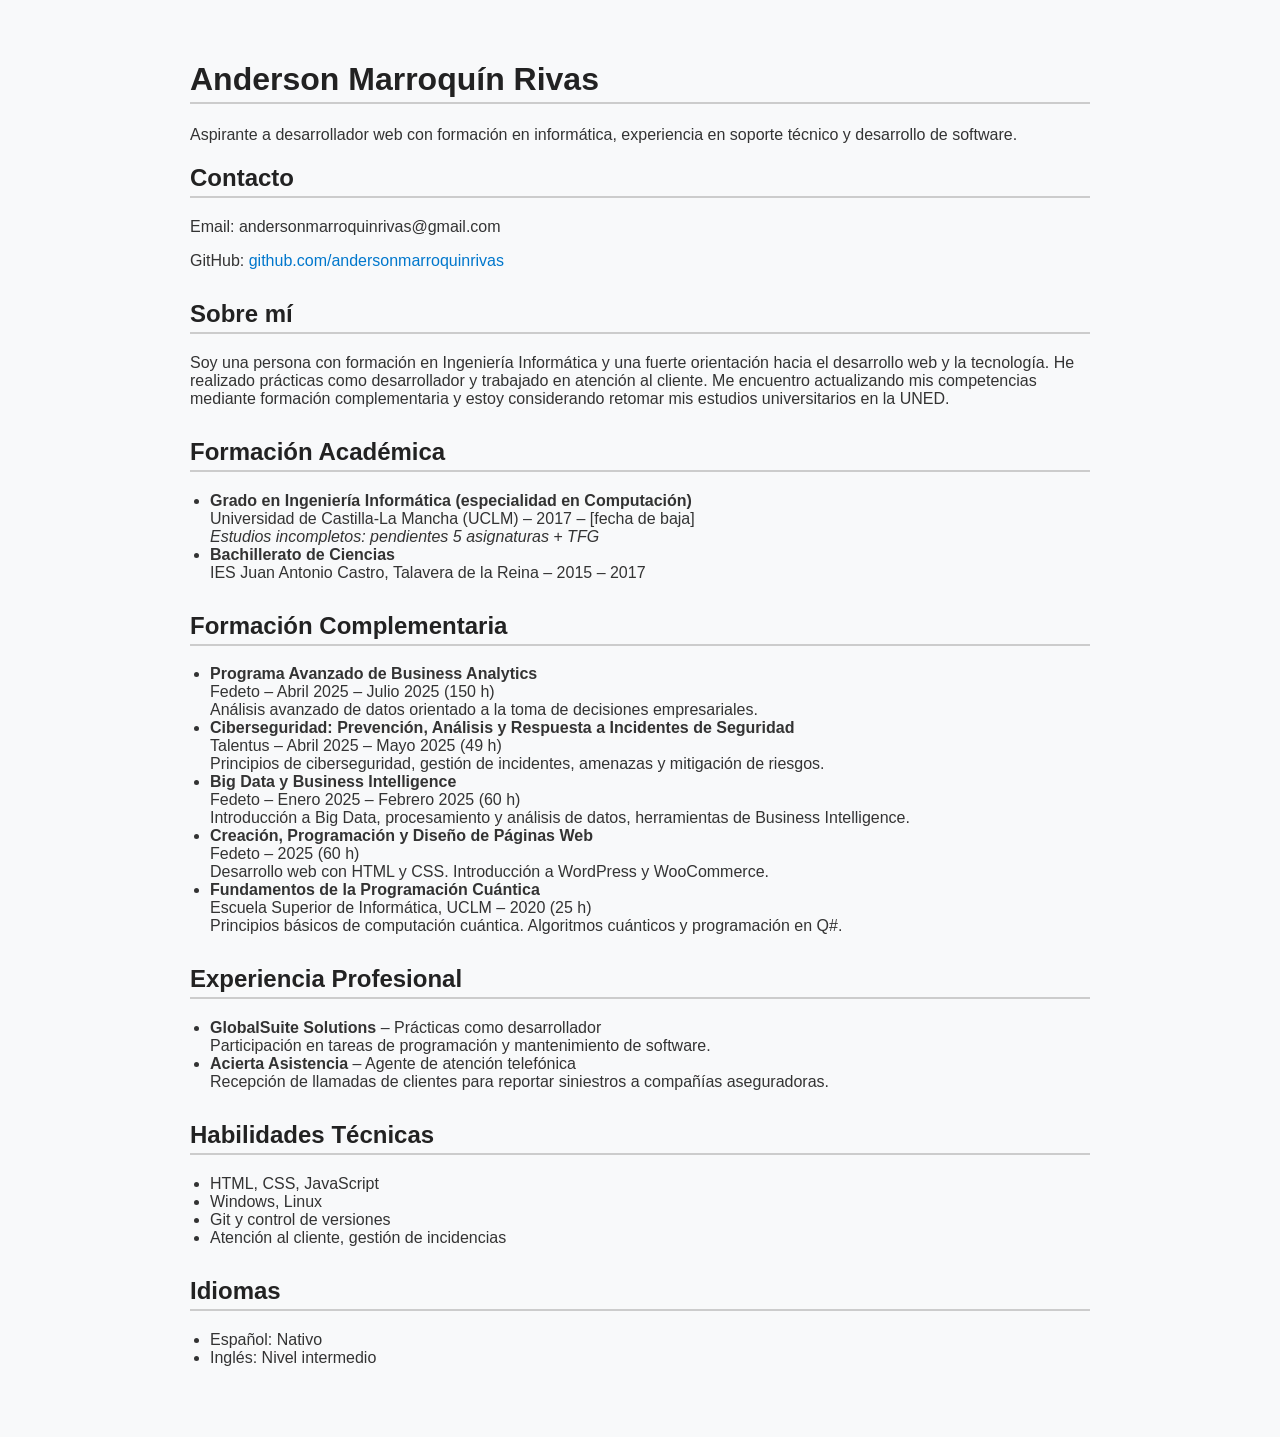
==== index.html @ 4df0bafd "Update index.html" ====
<!DOCTYPE html>
<html lang="es">
<head>
  <meta charset="UTF-8" />
  <meta name="viewport" content="width=device-width, initial-scale=1.0"/>
  <title>CV - Anderson Marroquín Rivas</title>
  <link rel="stylesheet" href="styles.css" />
  <style>
    body {
      font-family: Arial, sans-serif;
      max-width: 900px;
      margin: auto;
      padding: 40px 20px;
      background-color: #f8f9fa;
      color: #333;
    }

    h1, h2 {
      color: #222;
      border-bottom: 2px solid #ccc;
      padding-bottom: 4px;
    }

    ul {
      padding-left: 20px;
    }

    section {
      margin-bottom: 30px;
    }

    a {
      color: #0077cc;
      text-decoration: none;
    }

    a:hover {
      text-decoration: underline;
    }

    .placeholder {
      color: #888;
      font-style: italic;
    }
  </style>
</head>
<body>

  <header>
    <h1>Anderson Marroquín Rivas</h1>
    <p>Aspirante a desarrollador web con formación en informática, experiencia en soporte técnico y desarrollo de software.</p>
  </header>

  <section>
    <h2>Contacto</h2>
    <p>Email: andersonmarroquinrivas@gmail.com</p>
    <!-- <p>LinkedIn: <span class="placeholder">linkedin.com/in/tuusuario</span></p> -->
    <p>GitHub: <a href="https://github.com/andersonmarroquinrivas">github.com/andersonmarroquinrivas</a></p>
  </section>

  <section>
    <h2>Sobre mí</h2>
    <p>Soy una persona con formación en Ingeniería Informática y una fuerte orientación hacia el desarrollo web y la tecnología. He realizado prácticas como desarrollador y trabajado en atención al cliente. Me encuentro actualizando mis competencias mediante formación complementaria y estoy considerando retomar mis estudios universitarios en la UNED.</p>
  </section>

  <section>
    <h2>Formación Académica</h2>
    <ul>
      <li><strong>Grado en Ingeniería Informática (especialidad en Computación)</strong><br />
          Universidad de Castilla-La Mancha (UCLM) – 2017 – [fecha de baja]<br />
          <em>Estudios incompletos: pendientes 5 asignaturas + TFG</em>
      </li>
      <li><strong>Bachillerato de Ciencias</strong><br />
          IES Juan Antonio Castro, Talavera de la Reina – 2015 – 2017
      </li>
    </ul>
  </section>

  <section>
    <h2>Formación Complementaria</h2>
    <ul>
      <li><strong>Programa Avanzado de Business Analytics</strong><br />
          Fedeto – Abril 2025 – Julio 2025 (150 h)<br />
          Análisis avanzado de datos orientado a la toma de decisiones empresariales.
      </li>
      <li><strong>Ciberseguridad: Prevención, Análisis y Respuesta a Incidentes de Seguridad</strong><br />
          Talentus – Abril 2025 – Mayo 2025 (49 h)<br />
          Principios de ciberseguridad, gestión de incidentes, amenazas y mitigación de riesgos.
      </li>
      <li><strong>Big Data y Business Intelligence</strong><br />
          Fedeto – Enero 2025 – Febrero 2025 (60 h)<br />
          Introducción a Big Data, procesamiento y análisis de datos, herramientas de Business Intelligence.
      </li>
      <li><strong>Creación, Programación y Diseño de Páginas Web</strong><br />
          Fedeto – 2025 (60 h)<br />
          Desarrollo web con HTML y CSS. Introducción a WordPress y WooCommerce.
      </li>
      <li><strong>Fundamentos de la Programación Cuántica</strong><br />
          Escuela Superior de Informática, UCLM – 2020 (25 h)<br />
          Principios básicos de computación cuántica. Algoritmos cuánticos y programación en Q#.
      </li>
    </ul>
  </section>

  <section>
    <h2>Experiencia Profesional</h2>
    <ul>
      <li><strong>GlobalSuite Solutions</strong> – Prácticas como desarrollador<br />
          Participación en tareas de programación y mantenimiento de software.
      </li>
      <li><strong>Acierta Asistencia</strong> – Agente de atención telefónica<br />
          Recepción de llamadas de clientes para reportar siniestros a compañías aseguradoras.
      </li>
    </ul>
  </section>

  <section>
    <h2>Habilidades Técnicas</h2>
    <ul>
      <li>HTML, CSS, JavaScript</li>
      <li>Windows, Linux</li>
      <li>Git y control de versiones</li>
      <li>Atención al cliente, gestión de incidencias</li>
    </ul>
  </section>

  <section>
    <h2>Idiomas</h2>
    <ul>
      <li>Español: Nativo</li>
      <li>Inglés: Nivel intermedio</li>
    </ul>
  </section>

</body>
</html>
---- styles.css ----
/* Estilos generales */
body {
    margin: 0;
    padding: 0;
    font-family: Arial, sans-serif;
    background-color: #f5f5f5;
    color: #333;
  }
  
  /* Contenedor principal */
  .container {
    max-width: 800px;
    margin: 40px auto;
    padding: 20px;
    background-color: #fff;
    border-radius: 8px;
    box-shadow: 0 0 10px rgba(0,0,0,0.1);
  }
  
  /* Encabezado */
  .header {
    text-align: center;
    margin-bottom: 30px;
  }
  
  .header h1 {
    margin: 0;
    font-size: 2.5rem;
  }
  
  .header p {
    color: #666;
  }
  
  /* Secciones */
  .section {
    margin-bottom: 40px;
  }
  
  .section h2 {
    font-size: 1.5rem;
    border-bottom: 2px solid #ccc;
    padding-bottom: 5px;
    margin-bottom: 15px;
  }
  
  .section ul {
    padding-left: 20px;
  }
  
  .section li {
    margin-bottom: 8px;
  }
  
  a {
    color: #0077cc;
    text-decoration: none;
  }
  
  a:hover {
    text-decoration: underline;
  }
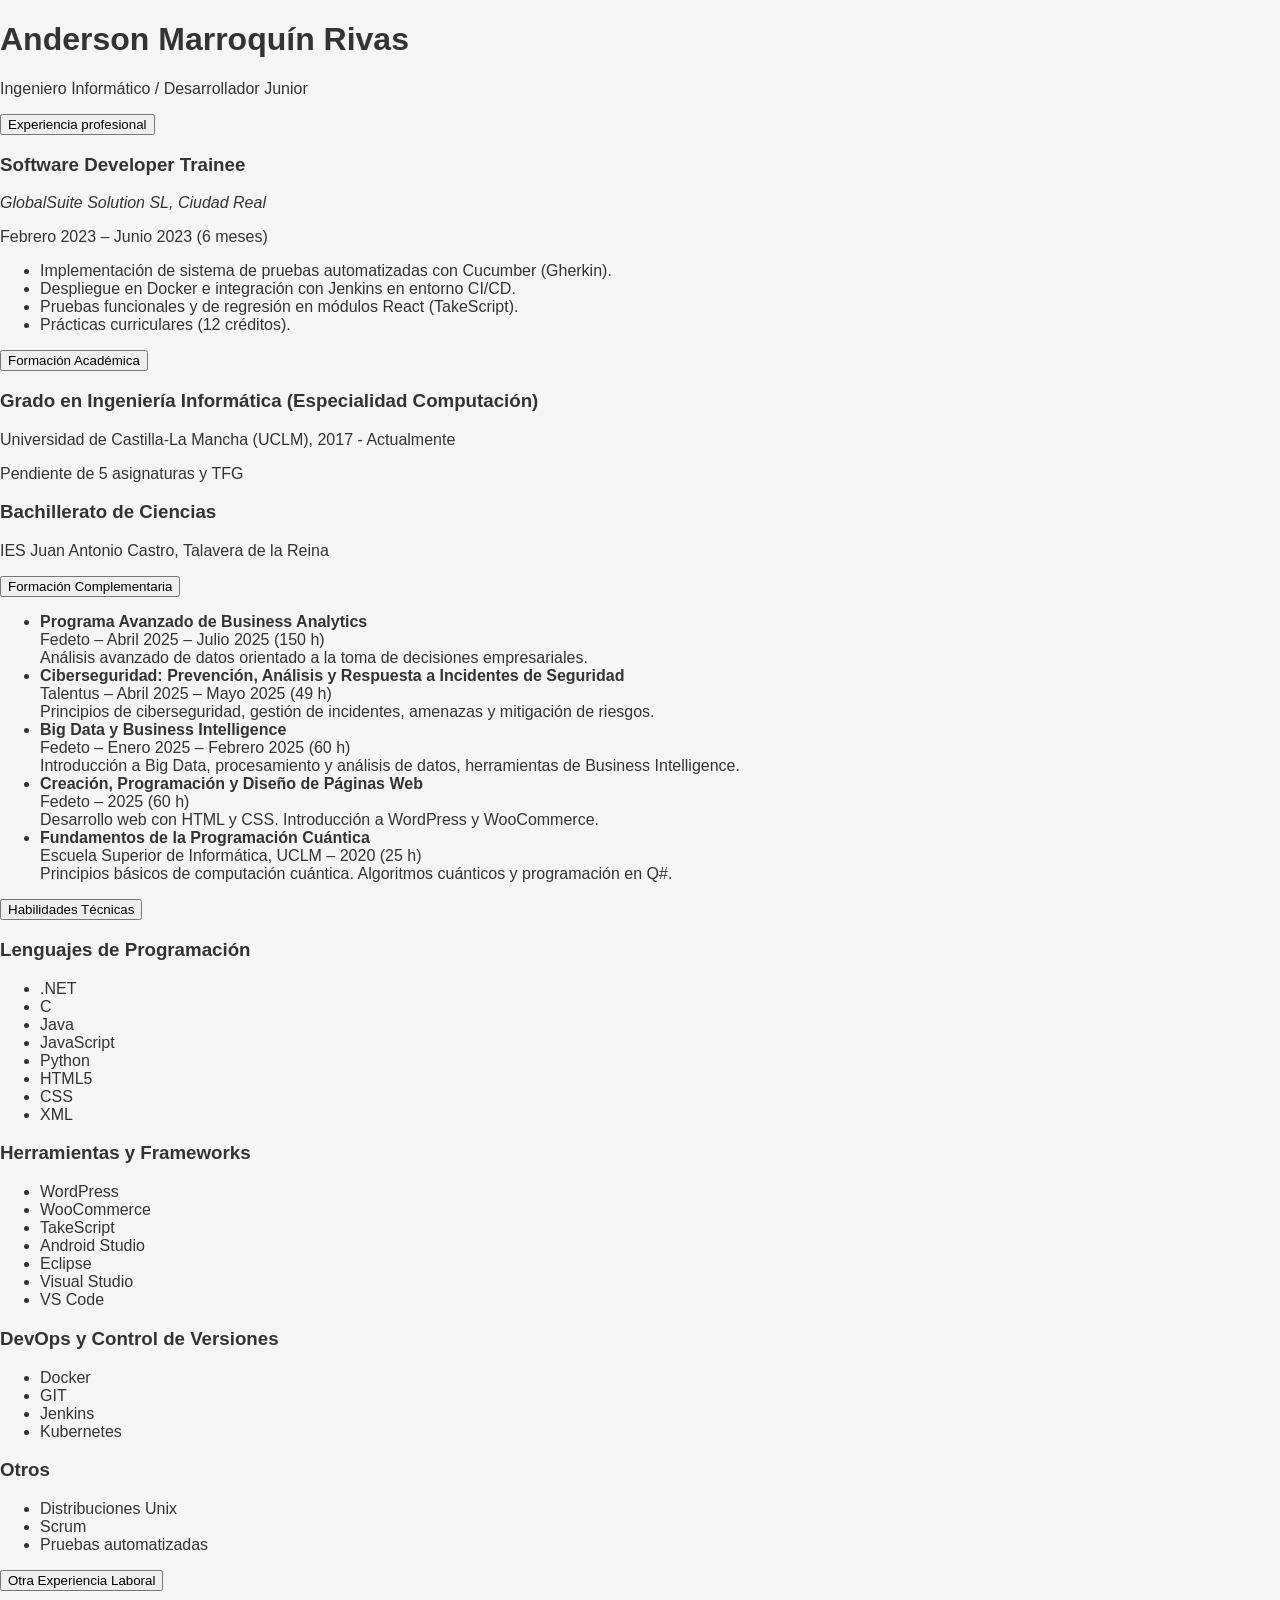
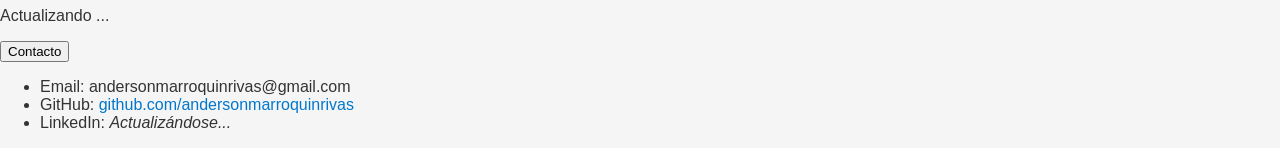
==== commit 27d5c04b: "Update index.html" ====
--- a/index.html
+++ b/index.html
@@ -1,136 +1,146 @@
 <!DOCTYPE html>
 <html lang="es">
 <head>
-  <meta charset="UTF-8" />
-  <meta name="viewport" content="width=device-width, initial-scale=1.0"/>
-  <title>CV - Anderson Marroquín Rivas</title>
-  <link rel="stylesheet" href="styles.css" />
-  <style>
-    body {
-      font-family: Arial, sans-serif;
-      max-width: 900px;
-      margin: auto;
-      padding: 40px 20px;
-      background-color: #f8f9fa;
-      color: #333;
-    }
-
-    h1, h2 {
-      color: #222;
-      border-bottom: 2px solid #ccc;
-      padding-bottom: 4px;
-    }
-
-    ul {
-      padding-left: 20px;
-    }
-
-    section {
-      margin-bottom: 30px;
-    }
-
-    a {
-      color: #0077cc;
-      text-decoration: none;
-    }
-
-    a:hover {
-      text-decoration: underline;
-    }
-
-    .placeholder {
-      color: #888;
-      font-style: italic;
-    }
-  </style>
+  <meta charset="UTF-8">
+  <meta name="viewport" content="width=device-width, initial-scale=1.0">
+  <title>Página con fondo fijo</title>
+  <link rel="stylesheet" href="styles.css">
 </head>
 <body>
+<main>
+    <header>
+        <h1>Anderson Marroquín Rivas</h1>
+        <p>Ingeniero Informático / Desarrollador Junior</p>
+    </header>
 
-  <header>
-    <h1>Anderson Marroquín Rivas</h1>
-    <p>Aspirante a desarrollador web con formación en informática, experiencia en soporte técnico y desarrollo de software.</p>
-  </header>
+    <section class="acordeon">
 
-  <section>
-    <h2>Contacto</h2>
-    <p>Email: andersonmarroquinrivas@gmail.com</p>
-    <!-- <p>LinkedIn: <span class="placeholder">linkedin.com/in/tuusuario</span></p> -->
-    <p>GitHub: <a href="https://github.com/andersonmarroquinrivas">github.com/andersonmarroquinrivas</a></p>
-  </section>
+        <button class="acordeon-btn">Experiencia profesional</button>
+        <div class="acordeon-contenido">
+            <div class="grid-wrapper">
+                <h3>Software Developer Trainee</h3>
+                <p><em>GlobalSuite Solution SL, Ciudad Real</em></p>
+                <p>Febrero 2023 – Junio 2023 (6 meses)</p>
+                <ul>
+                    <li>Implementación de sistema de pruebas automatizadas con Cucumber (Gherkin).</li>
+                    <li>Despliegue en Docker e integración con Jenkins en entorno CI/CD.</li>
+                    <li>Pruebas funcionales y de regresión en módulos React (TakeScript).</li>
+                    <li>Prácticas curriculares (12 créditos).</li>
+                </ul>
+            </div>
+        </div>
 
-  <section>
-    <h2>Sobre mí</h2>
-    <p>Soy una persona con formación en Ingeniería Informática y una fuerte orientación hacia el desarrollo web y la tecnología. He realizado prácticas como desarrollador y trabajado en atención al cliente. Me encuentro actualizando mis competencias mediante formación complementaria y estoy considerando retomar mis estudios universitarios en la UNED.</p>
-  </section>
+        <button class="acordeon-btn">Formación Académica</button>
+        <div class="acordeon-contenido">
+            <div class="grid-wrapper">
+                <div>
+                    <h3>Grado en Ingeniería Informática (Especialidad Computación)</h3>
+                    <p>Universidad de Castilla-La Mancha (UCLM), 2017 - Actualmente</p>
+                    <p>Pendiente de 5 asignaturas y TFG</p>
+                </div>
+                <div>
+                    <h3>Bachillerato de Ciencias</h3>
+                    <p>IES Juan Antonio Castro, Talavera de la Reina</p>
+                </div>
+            </div>
+        </div>
 
-  <section>
-    <h2>Formación Académica</h2>
-    <ul>
-      <li><strong>Grado en Ingeniería Informática (especialidad en Computación)</strong><br />
-          Universidad de Castilla-La Mancha (UCLM) – 2017 – [fecha de baja]<br />
-          <em>Estudios incompletos: pendientes 5 asignaturas + TFG</em>
-      </li>
-      <li><strong>Bachillerato de Ciencias</strong><br />
-          IES Juan Antonio Castro, Talavera de la Reina – 2015 – 2017
-      </li>
-    </ul>
-  </section>
+        <button class="acordeon-btn">Formación Complementaria</button>
+        <div class="acordeon-contenido">
+            <div class="grid-wrapper">
+                <ul>
+                    <li><strong>Programa Avanzado de Business Analytics</strong><br />
+                    Fedeto – Abril 2025 – Julio 2025 (150 h)<br />
+                    Análisis avanzado de datos orientado a la toma de decisiones empresariales.
+                    </li>
+                    <li><strong>Ciberseguridad: Prevención, Análisis y Respuesta a Incidentes de Seguridad</strong><br />
+                    Talentus – Abril 2025 – Mayo 2025 (49 h)<br />
+                    Principios de ciberseguridad, gestión de incidentes, amenazas y mitigación de riesgos.
+                    </li>
+                    <li><strong>Big Data y Business Intelligence</strong><br />
+                    Fedeto – Enero 2025 – Febrero 2025 (60 h)<br />
+                    Introducción a Big Data, procesamiento y análisis de datos, herramientas de Business Intelligence.
+                    </li>
+                    <li><strong>Creación, Programación y Diseño de Páginas Web</strong><br />
+                    Fedeto – 2025 (60 h)<br />
+                    Desarrollo web con HTML y CSS. Introducción a WordPress y WooCommerce.
+                    </li>
+                    <li><strong>Fundamentos de la Programación Cuántica</strong><br />
+                    Escuela Superior de Informática, UCLM – 2020 (25 h)<br />
+                    Principios básicos de computación cuántica. Algoritmos cuánticos y programación en Q#.
+                    </li>
+                </ul>
+            </div>
+        </div>
 
-  <section>
-    <h2>Formación Complementaria</h2>
-    <ul>
-      <li><strong>Programa Avanzado de Business Analytics</strong><br />
-          Fedeto – Abril 2025 – Julio 2025 (150 h)<br />
-          Análisis avanzado de datos orientado a la toma de decisiones empresariales.
-      </li>
-      <li><strong>Ciberseguridad: Prevención, Análisis y Respuesta a Incidentes de Seguridad</strong><br />
-          Talentus – Abril 2025 – Mayo 2025 (49 h)<br />
-          Principios de ciberseguridad, gestión de incidentes, amenazas y mitigación de riesgos.
-      </li>
-      <li><strong>Big Data y Business Intelligence</strong><br />
-          Fedeto – Enero 2025 – Febrero 2025 (60 h)<br />
-          Introducción a Big Data, procesamiento y análisis de datos, herramientas de Business Intelligence.
-      </li>
-      <li><strong>Creación, Programación y Diseño de Páginas Web</strong><br />
-          Fedeto – 2025 (60 h)<br />
-          Desarrollo web con HTML y CSS. Introducción a WordPress y WooCommerce.
-      </li>
-      <li><strong>Fundamentos de la Programación Cuántica</strong><br />
-          Escuela Superior de Informática, UCLM – 2020 (25 h)<br />
-          Principios básicos de computación cuántica. Algoritmos cuánticos y programación en Q#.
-      </li>
-    </ul>
-  </section>
+        <button class="acordeon-btn">Habilidades Técnicas</button>
+        <div class="acordeon-contenido">
+        <div class="grid-wrapper grid-2x2">
+            <div>
+                <h3>Lenguajes de Programación</h3>
+                <ul>
+                    <li>.NET</li>
+                    <li>C</li>
+                    <li>Java</li>
+                    <li>JavaScript</li>
+                    <li>Python</li>
+                    <li>HTML5</li>
+                    <li>CSS</li>
+                    <li>XML</li>
+                </ul>
+            </div>
+            <div>
+                <h3>Herramientas y Frameworks</h3>
+                <ul>
+                    <li>WordPress</li>
+                    <li>WooCommerce</li>
+                    <li>TakeScript</li>
+                    <li>Android Studio</li>
+                    <li>Eclipse</li>
+                    <li>Visual Studio</li>
+                    <li>VS Code</li>
+                </ul>
+            </div>
+            <div>
+                <h3>DevOps y Control de Versiones</h3>
+                <ul>
+                    <li>Docker</li>
+                    <li>GIT</li>
+                    <li>Jenkins</li>
+                    <li>Kubernetes</li>
+                </ul>
+            </div>
+            <div>
+                <h3>Otros</h3>
+                <ul>
+                    <li>Distribuciones Unix</li>
+                    <li>Scrum</li>
+                    <li>Pruebas automatizadas</li>
+                </ul>
+            </div>
+        </div>
+        </div>
 
-  <section>
-    <h2>Experiencia Profesional</h2>
-    <ul>
-      <li><strong>GlobalSuite Solutions</strong> – Prácticas como desarrollador<br />
-          Participación en tareas de programación y mantenimiento de software.
-      </li>
-      <li><strong>Acierta Asistencia</strong> – Agente de atención telefónica<br />
-          Recepción de llamadas de clientes para reportar siniestros a compañías aseguradoras.
-      </li>
-    </ul>
-  </section>
+        <button class="acordeon-btn">Otra Experiencia Laboral</button>
+        <div class="acordeon-contenido">
+            <div class="grid-wrapper">
+                <p>Actualizando ...</p>
+            </div>
+        </div>
 
-  <section>
-    <h2>Habilidades Técnicas</h2>
-    <ul>
-      <li>HTML, CSS, JavaScript</li>
-      <li>Windows, Linux</li>
-      <li>Git y control de versiones</li>
-      <li>Atención al cliente, gestión de incidencias</li>
-    </ul>
-  </section>
+        <button class="acordeon-btn">Contacto</button>
+        <div class="acordeon-contenido">
+            <ul>
+                <li>Email: andersonmarroquinrivas@gmail.com</li>
+                <li>GitHub: <a href="https://github.com/andersonmarroquinrivas" target="_blank">github.com/andersonmarroquinrivas</a></li>
+                <li>LinkedIn: <em>Actualizándose...</em></li>
+            </ul>
+        </div>
 
-  <section>
-    <h2>Idiomas</h2>
-    <ul>
-      <li>Español: Nativo</li>
-      <li>Inglés: Nivel intermedio</li>
-    </ul>
-  </section>
+    </section>
+</main>
 
+
+<script src="script.js"></script>
 </body>
 </html>
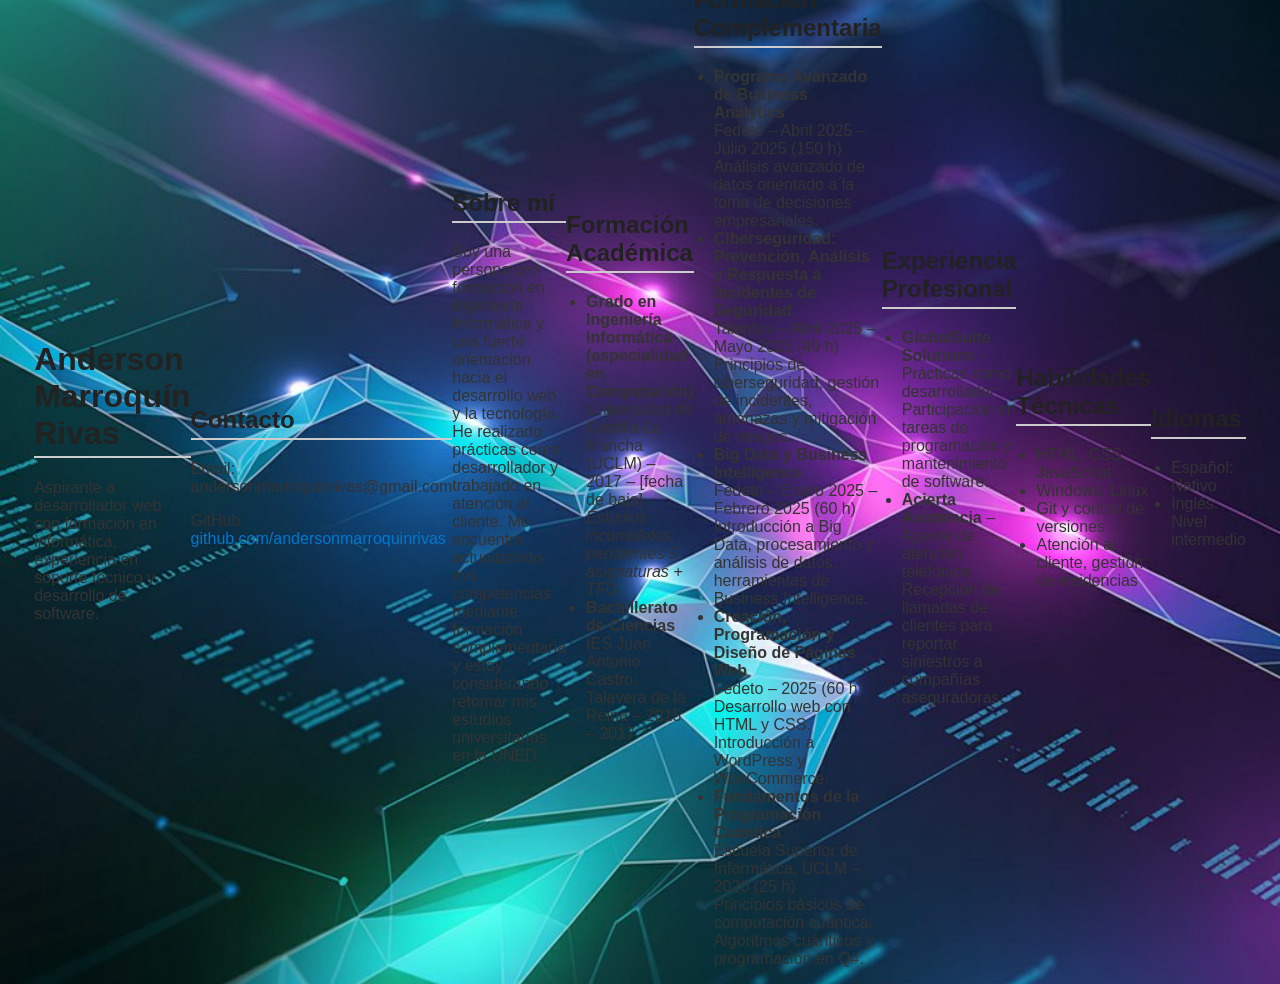
==== commit d897c9a7: "Merge branch 'main' of https://github.com/andersonmarroquinrivas/andersonmarroquinrivas.github.io" ====
--- a/index.html
+++ b/index.html
@@ -1,146 +1,136 @@
 <!DOCTYPE html>
 <html lang="es">
 <head>
-  <meta charset="UTF-8">
-  <meta name="viewport" content="width=device-width, initial-scale=1.0">
-  <title>Página con fondo fijo</title>
-  <link rel="stylesheet" href="styles.css">
+  <meta charset="UTF-8" />
+  <meta name="viewport" content="width=device-width, initial-scale=1.0"/>
+  <title>CV - Anderson Marroquín Rivas</title>
+  <link rel="stylesheet" href="styles.css" />
+  <style>
+    body {
+      font-family: Arial, sans-serif;
+      max-width: 900px;
+      margin: auto;
+      padding: 40px 20px;
+      background-color: #f8f9fa;
+      color: #333;
+    }
+
+    h1, h2 {
+      color: #222;
+      border-bottom: 2px solid #ccc;
+      padding-bottom: 4px;
+    }
+
+    ul {
+      padding-left: 20px;
+    }
+
+    section {
+      margin-bottom: 30px;
+    }
+
+    a {
+      color: #0077cc;
+      text-decoration: none;
+    }
+
+    a:hover {
+      text-decoration: underline;
+    }
+
+    .placeholder {
+      color: #888;
+      font-style: italic;
+    }
+  </style>
 </head>
 <body>
-<main>
-    <header>
-        <h1>Anderson Marroquín Rivas</h1>
-        <p>Ingeniero Informático / Desarrollador Junior</p>
-    </header>
 
-    <section class="acordeon">
+  <header>
+    <h1>Anderson Marroquín Rivas</h1>
+    <p>Aspirante a desarrollador web con formación en informática, experiencia en soporte técnico y desarrollo de software.</p>
+  </header>
 
-        <button class="acordeon-btn">Experiencia profesional</button>
-        <div class="acordeon-contenido">
-            <div class="grid-wrapper">
-                <h3>Software Developer Trainee</h3>
-                <p><em>GlobalSuite Solution SL, Ciudad Real</em></p>
-                <p>Febrero 2023 – Junio 2023 (6 meses)</p>
-                <ul>
-                    <li>Implementación de sistema de pruebas automatizadas con Cucumber (Gherkin).</li>
-                    <li>Despliegue en Docker e integración con Jenkins en entorno CI/CD.</li>
-                    <li>Pruebas funcionales y de regresión en módulos React (TakeScript).</li>
-                    <li>Prácticas curriculares (12 créditos).</li>
-                </ul>
-            </div>
-        </div>
+  <section>
+    <h2>Contacto</h2>
+    <p>Email: andersonmarroquinrivas@gmail.com</p>
+    <!-- <p>LinkedIn: <span class="placeholder">linkedin.com/in/tuusuario</span></p> -->
+    <p>GitHub: <a href="https://github.com/andersonmarroquinrivas">github.com/andersonmarroquinrivas</a></p>
+  </section>
 
-        <button class="acordeon-btn">Formación Académica</button>
-        <div class="acordeon-contenido">
-            <div class="grid-wrapper">
-                <div>
-                    <h3>Grado en Ingeniería Informática (Especialidad Computación)</h3>
-                    <p>Universidad de Castilla-La Mancha (UCLM), 2017 - Actualmente</p>
-                    <p>Pendiente de 5 asignaturas y TFG</p>
-                </div>
-                <div>
-                    <h3>Bachillerato de Ciencias</h3>
-                    <p>IES Juan Antonio Castro, Talavera de la Reina</p>
-                </div>
-            </div>
-        </div>
+  <section>
+    <h2>Sobre mí</h2>
+    <p>Soy una persona con formación en Ingeniería Informática y una fuerte orientación hacia el desarrollo web y la tecnología. He realizado prácticas como desarrollador y trabajado en atención al cliente. Me encuentro actualizando mis competencias mediante formación complementaria y estoy considerando retomar mis estudios universitarios en la UNED.</p>
+  </section>
 
-        <button class="acordeon-btn">Formación Complementaria</button>
-        <div class="acordeon-contenido">
-            <div class="grid-wrapper">
-                <ul>
-                    <li><strong>Programa Avanzado de Business Analytics</strong><br />
-                    Fedeto – Abril 2025 – Julio 2025 (150 h)<br />
-                    Análisis avanzado de datos orientado a la toma de decisiones empresariales.
-                    </li>
-                    <li><strong>Ciberseguridad: Prevención, Análisis y Respuesta a Incidentes de Seguridad</strong><br />
-                    Talentus – Abril 2025 – Mayo 2025 (49 h)<br />
-                    Principios de ciberseguridad, gestión de incidentes, amenazas y mitigación de riesgos.
-                    </li>
-                    <li><strong>Big Data y Business Intelligence</strong><br />
-                    Fedeto – Enero 2025 – Febrero 2025 (60 h)<br />
-                    Introducción a Big Data, procesamiento y análisis de datos, herramientas de Business Intelligence.
-                    </li>
-                    <li><strong>Creación, Programación y Diseño de Páginas Web</strong><br />
-                    Fedeto – 2025 (60 h)<br />
-                    Desarrollo web con HTML y CSS. Introducción a WordPress y WooCommerce.
-                    </li>
-                    <li><strong>Fundamentos de la Programación Cuántica</strong><br />
-                    Escuela Superior de Informática, UCLM – 2020 (25 h)<br />
-                    Principios básicos de computación cuántica. Algoritmos cuánticos y programación en Q#.
-                    </li>
-                </ul>
-            </div>
-        </div>
+  <section>
+    <h2>Formación Académica</h2>
+    <ul>
+      <li><strong>Grado en Ingeniería Informática (especialidad en Computación)</strong><br />
+          Universidad de Castilla-La Mancha (UCLM) – 2017 – [fecha de baja]<br />
+          <em>Estudios incompletos: pendientes 5 asignaturas + TFG</em>
+      </li>
+      <li><strong>Bachillerato de Ciencias</strong><br />
+          IES Juan Antonio Castro, Talavera de la Reina – 2015 – 2017
+      </li>
+    </ul>
+  </section>
 
-        <button class="acordeon-btn">Habilidades Técnicas</button>
-        <div class="acordeon-contenido">
-        <div class="grid-wrapper grid-2x2">
-            <div>
-                <h3>Lenguajes de Programación</h3>
-                <ul>
-                    <li>.NET</li>
-                    <li>C</li>
-                    <li>Java</li>
-                    <li>JavaScript</li>
-                    <li>Python</li>
-                    <li>HTML5</li>
-                    <li>CSS</li>
-                    <li>XML</li>
-                </ul>
-            </div>
-            <div>
-                <h3>Herramientas y Frameworks</h3>
-                <ul>
-                    <li>WordPress</li>
-                    <li>WooCommerce</li>
-                    <li>TakeScript</li>
-                    <li>Android Studio</li>
-                    <li>Eclipse</li>
-                    <li>Visual Studio</li>
-                    <li>VS Code</li>
-                </ul>
-            </div>
-            <div>
-                <h3>DevOps y Control de Versiones</h3>
-                <ul>
-                    <li>Docker</li>
-                    <li>GIT</li>
-                    <li>Jenkins</li>
-                    <li>Kubernetes</li>
-                </ul>
-            </div>
-            <div>
-                <h3>Otros</h3>
-                <ul>
-                    <li>Distribuciones Unix</li>
-                    <li>Scrum</li>
-                    <li>Pruebas automatizadas</li>
-                </ul>
-            </div>
-        </div>
-        </div>
+  <section>
+    <h2>Formación Complementaria</h2>
+    <ul>
+      <li><strong>Programa Avanzado de Business Analytics</strong><br />
+          Fedeto – Abril 2025 – Julio 2025 (150 h)<br />
+          Análisis avanzado de datos orientado a la toma de decisiones empresariales.
+      </li>
+      <li><strong>Ciberseguridad: Prevención, Análisis y Respuesta a Incidentes de Seguridad</strong><br />
+          Talentus – Abril 2025 – Mayo 2025 (49 h)<br />
+          Principios de ciberseguridad, gestión de incidentes, amenazas y mitigación de riesgos.
+      </li>
+      <li><strong>Big Data y Business Intelligence</strong><br />
+          Fedeto – Enero 2025 – Febrero 2025 (60 h)<br />
+          Introducción a Big Data, procesamiento y análisis de datos, herramientas de Business Intelligence.
+      </li>
+      <li><strong>Creación, Programación y Diseño de Páginas Web</strong><br />
+          Fedeto – 2025 (60 h)<br />
+          Desarrollo web con HTML y CSS. Introducción a WordPress y WooCommerce.
+      </li>
+      <li><strong>Fundamentos de la Programación Cuántica</strong><br />
+          Escuela Superior de Informática, UCLM – 2020 (25 h)<br />
+          Principios básicos de computación cuántica. Algoritmos cuánticos y programación en Q#.
+      </li>
+    </ul>
+  </section>
 
-        <button class="acordeon-btn">Otra Experiencia Laboral</button>
-        <div class="acordeon-contenido">
-            <div class="grid-wrapper">
-                <p>Actualizando ...</p>
-            </div>
-        </div>
+  <section>
+    <h2>Experiencia Profesional</h2>
+    <ul>
+      <li><strong>GlobalSuite Solutions</strong> – Prácticas como desarrollador<br />
+          Participación en tareas de programación y mantenimiento de software.
+      </li>
+      <li><strong>Acierta Asistencia</strong> – Agente de atención telefónica<br />
+          Recepción de llamadas de clientes para reportar siniestros a compañías aseguradoras.
+      </li>
+    </ul>
+  </section>
 
-        <button class="acordeon-btn">Contacto</button>
-        <div class="acordeon-contenido">
-            <ul>
-                <li>Email: andersonmarroquinrivas@gmail.com</li>
-                <li>GitHub: <a href="https://github.com/andersonmarroquinrivas" target="_blank">github.com/andersonmarroquinrivas</a></li>
-                <li>LinkedIn: <em>Actualizándose...</em></li>
-            </ul>
-        </div>
+  <section>
+    <h2>Habilidades Técnicas</h2>
+    <ul>
+      <li>HTML, CSS, JavaScript</li>
+      <li>Windows, Linux</li>
+      <li>Git y control de versiones</li>
+      <li>Atención al cliente, gestión de incidencias</li>
+    </ul>
+  </section>
 
-    </section>
-</main>
+  <section>
+    <h2>Idiomas</h2>
+    <ul>
+      <li>Español: Nativo</li>
+      <li>Inglés: Nivel intermedio</li>
+    </ul>
+  </section>
 
-
-<script src="script.js"></script>
 </body>
 </html>
--- a/styles.css
+++ b/styles.css
@@ -1,62 +1,94 @@
-/* Estilos generales */
+/* --- Fuente Google Fonts con estilo informal/tecnológico --- */
+@import url('https://fonts.googleapis.com/css2?family=Orbitron:wght@400;700&display=swap');
+
 body {
-    margin: 0;
-    padding: 0;
-    font-family: Arial, sans-serif;
-    background-color: #f5f5f5;
-    color: #333;
-  }
-  
-  /* Contenedor principal */
-  .container {
-    max-width: 800px;
-    margin: 40px auto;
-    padding: 20px;
-    background-color: #fff;
-    border-radius: 8px;
-    box-shadow: 0 0 10px rgba(0,0,0,0.1);
-  }
-  
-  /* Encabezado */
-  .header {
-    text-align: center;
-    margin-bottom: 30px;
-  }
-  
-  .header h1 {
-    margin: 0;
-    font-size: 2.5rem;
-  }
-  
-  .header p {
-    color: #666;
-  }
-  
-  /* Secciones */
-  .section {
-    margin-bottom: 40px;
-  }
-  
-  .section h2 {
-    font-size: 1.5rem;
-    border-bottom: 2px solid #ccc;
-    padding-bottom: 5px;
-    margin-bottom: 15px;
-  }
-  
-  .section ul {
-    padding-left: 20px;
-  }
-  
-  .section li {
-    margin-bottom: 8px;
-  }
-  
-  a {
-    color: #0077cc;
-    text-decoration: none;
-  }
-  
-  a:hover {
-    text-decoration: underline;
-  }
+  margin: 0;
+  height: 100vh;
+  font-family: 'Orbitron', sans-serif;
+  background: url('./imgs/low-poly_cyberpunk_tech_background.jpeg') no-repeat center center fixed;
+  background-size: cover;
+  display: flex;
+  justify-content: center;
+  align-items: center;
+}
+
+main {
+  width: 60%;              /* Puedes cambiar a un ancho fijo, ej: 800px */
+  max-width: 900px;
+  padding: 2rem;
+  background: rgba(40, 40, 40, 0.8);  /* Gris oscuro con transparencia */
+  color: white;
+  border-radius: 20px;
+  box-shadow: 0 4px 20px rgba(0,0,0,0.4);
+  text-align: center;
+}
+
+h1 {
+  margin-top: 0;
+}
+
+.acordeon {
+  margin-top: 2rem;
+  text-align: left;
+}
+
+.acordeon-btn {
+  width: 100%;
+  padding: 1rem;
+  background: rgba(255,255,255,0.1);
+  color: white;
+  border: none;
+  text-align: left;
+  font-size: 1.1rem;
+  cursor: pointer;
+  transition: background 0.3s;
+  border-radius: 10px;
+  margin-bottom: 0.5rem;
+}
+
+.acordeon-btn:hover {
+  background: rgba(255,255,255,0.2);
+}
+
+.acordeon-contenido {
+  max-height: 0;
+  overflow: hidden;
+  transition: max-height 0.4s ease;
+  background: rgba(255, 255, 255, 0.05);
+  border-radius: 0 0 10px 10px;
+  padding: 0; /* padding lo aplicamos al wrapper */
+}
+
+/* Wrapper que contiene la grid */
+.grid-wrapper {
+  display: grid;
+  grid-template-columns: repeat(2, 1fr);
+  gap: 1.5rem;
+  padding: 1rem;
+}
+
+/* Estilo de cada bloque */
+.grid-wrapper > div {
+  background: rgba(255, 255, 255, 0.03);
+  padding: 0.5rem 1rem;
+  border-radius: 8px;
+}
+
+.acordeon-contenido p {
+  margin: 1rem 0;
+}
+
+/* Solo se aplica a contenedores con la clase grid-2x2 */
+.grid-2x2 {
+  display: grid;
+  grid-template-columns: repeat(2, 1fr); /* 2 columnas iguales */
+  gap: 1.5rem;
+  padding: 1rem;
+}
+
+.grid-2x2 > div {
+  background: rgba(255, 255, 255, 0.03); 
+  padding: 0.5rem 1rem;
+  border-radius: 8px;
+}
+
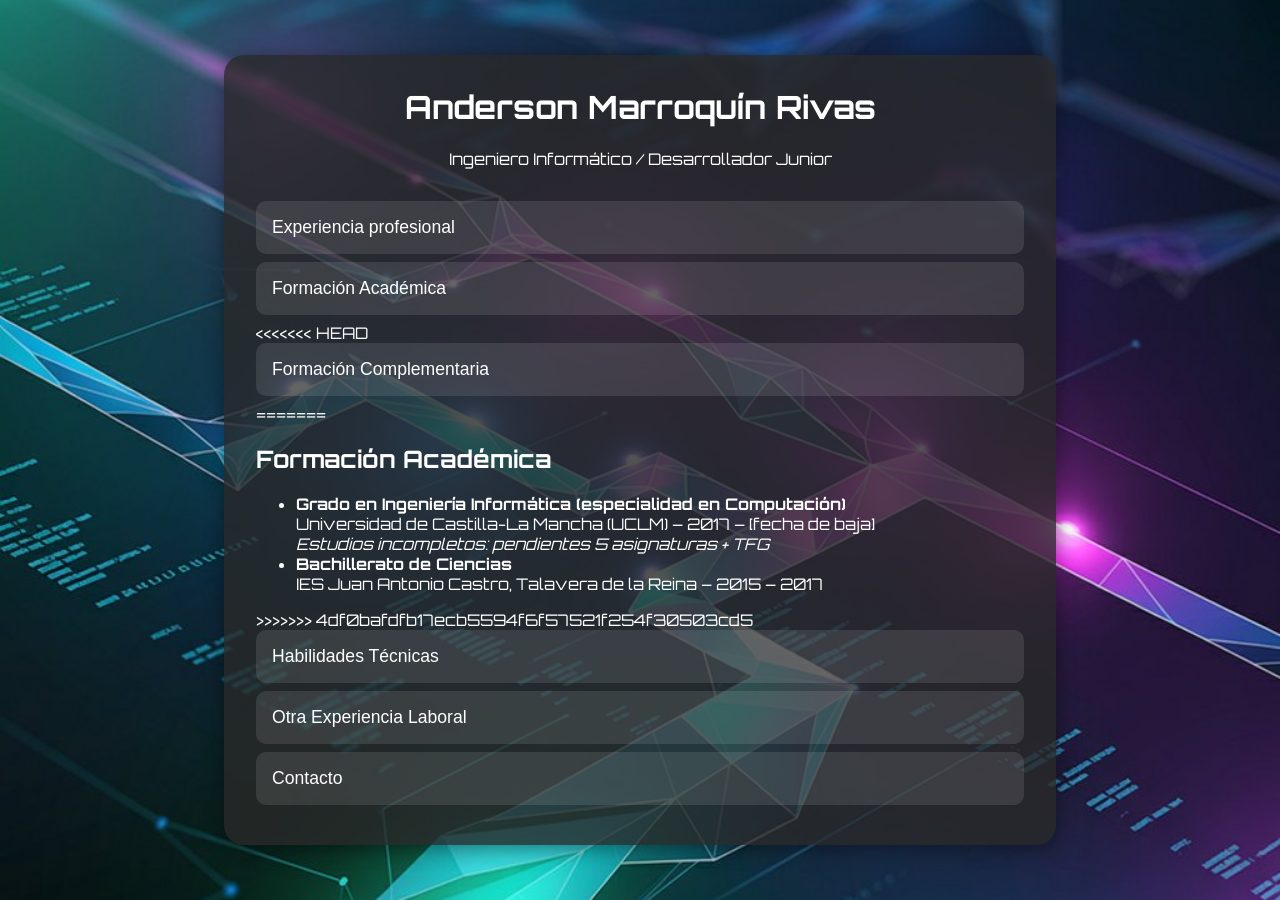
==== commit 620081ad: "Update index.html" ====
--- a/index.html
+++ b/index.html
@@ -1,68 +1,79 @@
 <!DOCTYPE html>
 <html lang="es">
 <head>
-  <meta charset="UTF-8" />
-  <meta name="viewport" content="width=device-width, initial-scale=1.0"/>
-  <title>CV - Anderson Marroquín Rivas</title>
-  <link rel="stylesheet" href="styles.css" />
-  <style>
-    body {
-      font-family: Arial, sans-serif;
-      max-width: 900px;
-      margin: auto;
-      padding: 40px 20px;
-      background-color: #f8f9fa;
-      color: #333;
-    }
-
-    h1, h2 {
-      color: #222;
-      border-bottom: 2px solid #ccc;
-      padding-bottom: 4px;
-    }
-
-    ul {
-      padding-left: 20px;
-    }
-
-    section {
-      margin-bottom: 30px;
-    }
-
-    a {
-      color: #0077cc;
-      text-decoration: none;
-    }
-
-    a:hover {
-      text-decoration: underline;
-    }
-
-    .placeholder {
-      color: #888;
-      font-style: italic;
-    }
-  </style>
+  <meta charset="UTF-8">
+  <meta name="viewport" content="width=device-width, initial-scale=1.0">
+  <title>Página con fondo fijo</title>
+  <link rel="stylesheet" href="styles.css">
 </head>
 <body>
+<main>
+    <header>
+        <h1>Anderson Marroquín Rivas</h1>
+        <p>Ingeniero Informático / Desarrollador Junior</p>
+    </header>
 
-  <header>
-    <h1>Anderson Marroquín Rivas</h1>
-    <p>Aspirante a desarrollador web con formación en informática, experiencia en soporte técnico y desarrollo de software.</p>
-  </header>
+    <section class="acordeon">
 
-  <section>
-    <h2>Contacto</h2>
-    <p>Email: andersonmarroquinrivas@gmail.com</p>
-    <!-- <p>LinkedIn: <span class="placeholder">linkedin.com/in/tuusuario</span></p> -->
-    <p>GitHub: <a href="https://github.com/andersonmarroquinrivas">github.com/andersonmarroquinrivas</a></p>
-  </section>
+        <button class="acordeon-btn">Experiencia profesional</button>
+        <div class="acordeon-contenido">
+            <div class="grid-wrapper">
+                <h3>Software Developer Trainee</h3>
+                <p><em>GlobalSuite Solution SL, Ciudad Real</em></p>
+                <p>Febrero 2023 – Junio 2023 (6 meses)</p>
+                <ul>
+                    <li>Implementación de sistema de pruebas automatizadas con Cucumber (Gherkin).</li>
+                    <li>Despliegue en Docker e integración con Jenkins en entorno CI/CD.</li>
+                    <li>Pruebas funcionales y de regresión en módulos React (TakeScript).</li>
+                    <li>Prácticas curriculares (12 créditos).</li>
+                </ul>
+            </div>
+        </div>
 
-  <section>
-    <h2>Sobre mí</h2>
-    <p>Soy una persona con formación en Ingeniería Informática y una fuerte orientación hacia el desarrollo web y la tecnología. He realizado prácticas como desarrollador y trabajado en atención al cliente. Me encuentro actualizando mis competencias mediante formación complementaria y estoy considerando retomar mis estudios universitarios en la UNED.</p>
-  </section>
+        <button class="acordeon-btn">Formación Académica</button>
+        <div class="acordeon-contenido">
+            <div class="grid-wrapper">
+                <div>
+                    <h3>Grado en Ingeniería Informática (Especialidad Computación)</h3>
+                    <p>Universidad de Castilla-La Mancha (UCLM), 2017 - Actualmente</p>
+                    <p>Pendiente de 5 asignaturas y TFG</p>
+                </div>
+                <div>
+                    <h3>Bachillerato de Ciencias</h3>
+                    <p>IES Juan Antonio Castro, Talavera de la Reina</p>
+                </div>
+            </div>
+        </div>
 
+<<<<<<< HEAD
+        <button class="acordeon-btn">Formación Complementaria</button>
+        <div class="acordeon-contenido">
+            <div class="grid-wrapper">
+                <ul>
+                    <li><strong>Programa Avanzado de Business Analytics</strong><br />
+                    Fedeto – Abril 2025 – Julio 2025 (150 h)<br />
+                    Análisis avanzado de datos orientado a la toma de decisiones empresariales.
+                    </li>
+                    <li><strong>Ciberseguridad: Prevención, Análisis y Respuesta a Incidentes de Seguridad</strong><br />
+                    Talentus – Abril 2025 – Mayo 2025 (49 h)<br />
+                    Principios de ciberseguridad, gestión de incidentes, amenazas y mitigación de riesgos.
+                    </li>
+                    <li><strong>Big Data y Business Intelligence</strong><br />
+                    Fedeto – Enero 2025 – Febrero 2025 (60 h)<br />
+                    Introducción a Big Data, procesamiento y análisis de datos, herramientas de Business Intelligence.
+                    </li>
+                    <li><strong>Creación, Programación y Diseño de Páginas Web</strong><br />
+                    Fedeto – 2025 (60 h)<br />
+                    Desarrollo web con HTML y CSS. Introducción a WordPress y WooCommerce.
+                    </li>
+                    <li><strong>Fundamentos de la Programación Cuántica</strong><br />
+                    Escuela Superior de Informática, UCLM – 2020 (25 h)<br />
+                    Principios básicos de computación cuántica. Algoritmos cuánticos y programación en Q#.
+                    </li>
+                </ul>
+            </div>
+        </div>
+=======
   <section>
     <h2>Formación Académica</h2>
     <ul>
@@ -75,62 +86,76 @@
       </li>
     </ul>
   </section>
+>>>>>>> 4df0bafdfb17ecb5594f6f57521f254f30503cd5
 
-  <section>
-    <h2>Formación Complementaria</h2>
-    <ul>
-      <li><strong>Programa Avanzado de Business Analytics</strong><br />
-          Fedeto – Abril 2025 – Julio 2025 (150 h)<br />
-          Análisis avanzado de datos orientado a la toma de decisiones empresariales.
-      </li>
-      <li><strong>Ciberseguridad: Prevención, Análisis y Respuesta a Incidentes de Seguridad</strong><br />
-          Talentus – Abril 2025 – Mayo 2025 (49 h)<br />
-          Principios de ciberseguridad, gestión de incidentes, amenazas y mitigación de riesgos.
-      </li>
-      <li><strong>Big Data y Business Intelligence</strong><br />
-          Fedeto – Enero 2025 – Febrero 2025 (60 h)<br />
-          Introducción a Big Data, procesamiento y análisis de datos, herramientas de Business Intelligence.
-      </li>
-      <li><strong>Creación, Programación y Diseño de Páginas Web</strong><br />
-          Fedeto – 2025 (60 h)<br />
-          Desarrollo web con HTML y CSS. Introducción a WordPress y WooCommerce.
-      </li>
-      <li><strong>Fundamentos de la Programación Cuántica</strong><br />
-          Escuela Superior de Informática, UCLM – 2020 (25 h)<br />
-          Principios básicos de computación cuántica. Algoritmos cuánticos y programación en Q#.
-      </li>
-    </ul>
-  </section>
+        <button class="acordeon-btn">Habilidades Técnicas</button>
+        <div class="acordeon-contenido">
+        <div class="grid-wrapper grid-2x2">
+            <div>
+                <h3>Lenguajes de Programación</h3>
+                <ul>
+                    <li>.NET</li>
+                    <li>C</li>
+                    <li>Java</li>
+                    <li>JavaScript</li>
+                    <li>Python</li>
+                    <li>HTML5</li>
+                    <li>CSS</li>
+                    <li>XML</li>
+                </ul>
+            </div>
+            <div>
+                <h3>Herramientas y Frameworks</h3>
+                <ul>
+                    <li>WordPress</li>
+                    <li>WooCommerce</li>
+                    <li>TakeScript</li>
+                    <li>Android Studio</li>
+                    <li>Eclipse</li>
+                    <li>Visual Studio</li>
+                    <li>VS Code</li>
+                </ul>
+            </div>
+            <div>
+                <h3>DevOps y Control de Versiones</h3>
+                <ul>
+                    <li>Docker</li>
+                    <li>GIT</li>
+                    <li>Jenkins</li>
+                    <li>Kubernetes</li>
+                </ul>
+            </div>
+            <div>
+                <h3>Otros</h3>
+                <ul>
+                    <li>Distribuciones Unix</li>
+                    <li>Scrum</li>
+                    <li>Pruebas automatizadas</li>
+                </ul>
+            </div>
+        </div>
+        </div>
 
-  <section>
-    <h2>Experiencia Profesional</h2>
-    <ul>
-      <li><strong>GlobalSuite Solutions</strong> – Prácticas como desarrollador<br />
-          Participación en tareas de programación y mantenimiento de software.
-      </li>
-      <li><strong>Acierta Asistencia</strong> – Agente de atención telefónica<br />
-          Recepción de llamadas de clientes para reportar siniestros a compañías aseguradoras.
-      </li>
-    </ul>
-  </section>
+        <button class="acordeon-btn">Otra Experiencia Laboral</button>
+        <div class="acordeon-contenido">
+            <div class="grid-wrapper">
+                <p>Actualizando ...</p>
+            </div>
+        </div>
 
-  <section>
-    <h2>Habilidades Técnicas</h2>
-    <ul>
-      <li>HTML, CSS, JavaScript</li>
-      <li>Windows, Linux</li>
-      <li>Git y control de versiones</li>
-      <li>Atención al cliente, gestión de incidencias</li>
-    </ul>
-  </section>
+        <button class="acordeon-btn">Contacto</button>
+        <div class="acordeon-contenido">
+            <ul>
+                <li>Email: andersonmarroquinrivas@gmail.com</li>
+                <li>GitHub: <a href="https://github.com/andersonmarroquinrivas" target="_blank">github.com/andersonmarroquinrivas</a></li>
+                <li>LinkedIn: <em>Actualizándose...</em></li>
+            </ul>
+        </div>
 
-  <section>
-    <h2>Idiomas</h2>
-    <ul>
-      <li>Español: Nativo</li>
-      <li>Inglés: Nivel intermedio</li>
-    </ul>
-  </section>
+    </section>
+</main>
 
+
+<script src="script.js"></script>
 </body>
 </html>
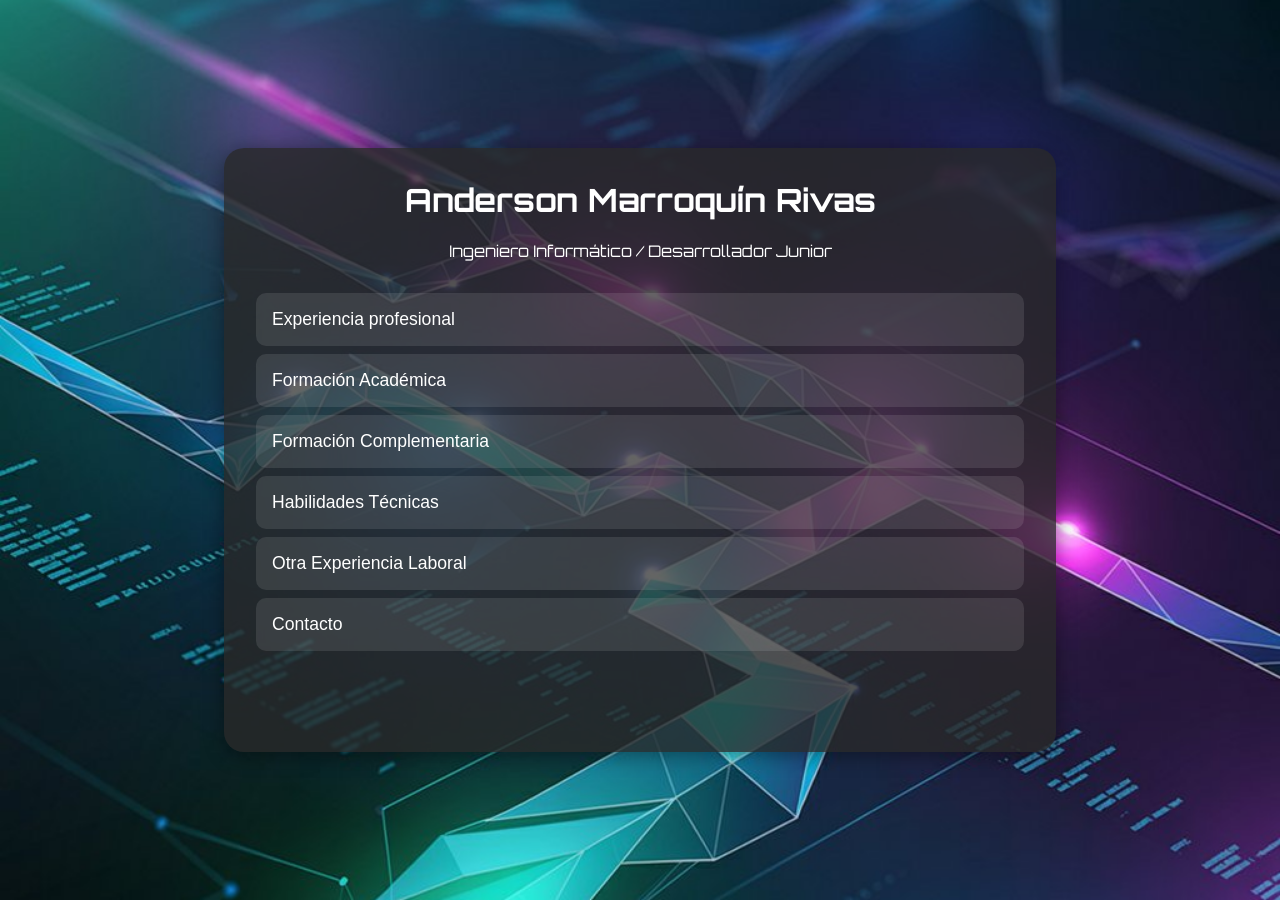
==== commit fa97029b: "Update index.html" ====
--- a/index.html
+++ b/index.html
@@ -45,7 +45,6 @@
             </div>
         </div>
 
-<<<<<<< HEAD
         <button class="acordeon-btn">Formación Complementaria</button>
         <div class="acordeon-contenido">
             <div class="grid-wrapper">
@@ -73,20 +72,6 @@
                 </ul>
             </div>
         </div>
-=======
-  <section>
-    <h2>Formación Académica</h2>
-    <ul>
-      <li><strong>Grado en Ingeniería Informática (especialidad en Computación)</strong><br />
-          Universidad de Castilla-La Mancha (UCLM) – 2017 – [fecha de baja]<br />
-          <em>Estudios incompletos: pendientes 5 asignaturas + TFG</em>
-      </li>
-      <li><strong>Bachillerato de Ciencias</strong><br />
-          IES Juan Antonio Castro, Talavera de la Reina – 2015 – 2017
-      </li>
-    </ul>
-  </section>
->>>>>>> 4df0bafdfb17ecb5594f6f57521f254f30503cd5
 
         <button class="acordeon-btn">Habilidades Técnicas</button>
         <div class="acordeon-contenido">
